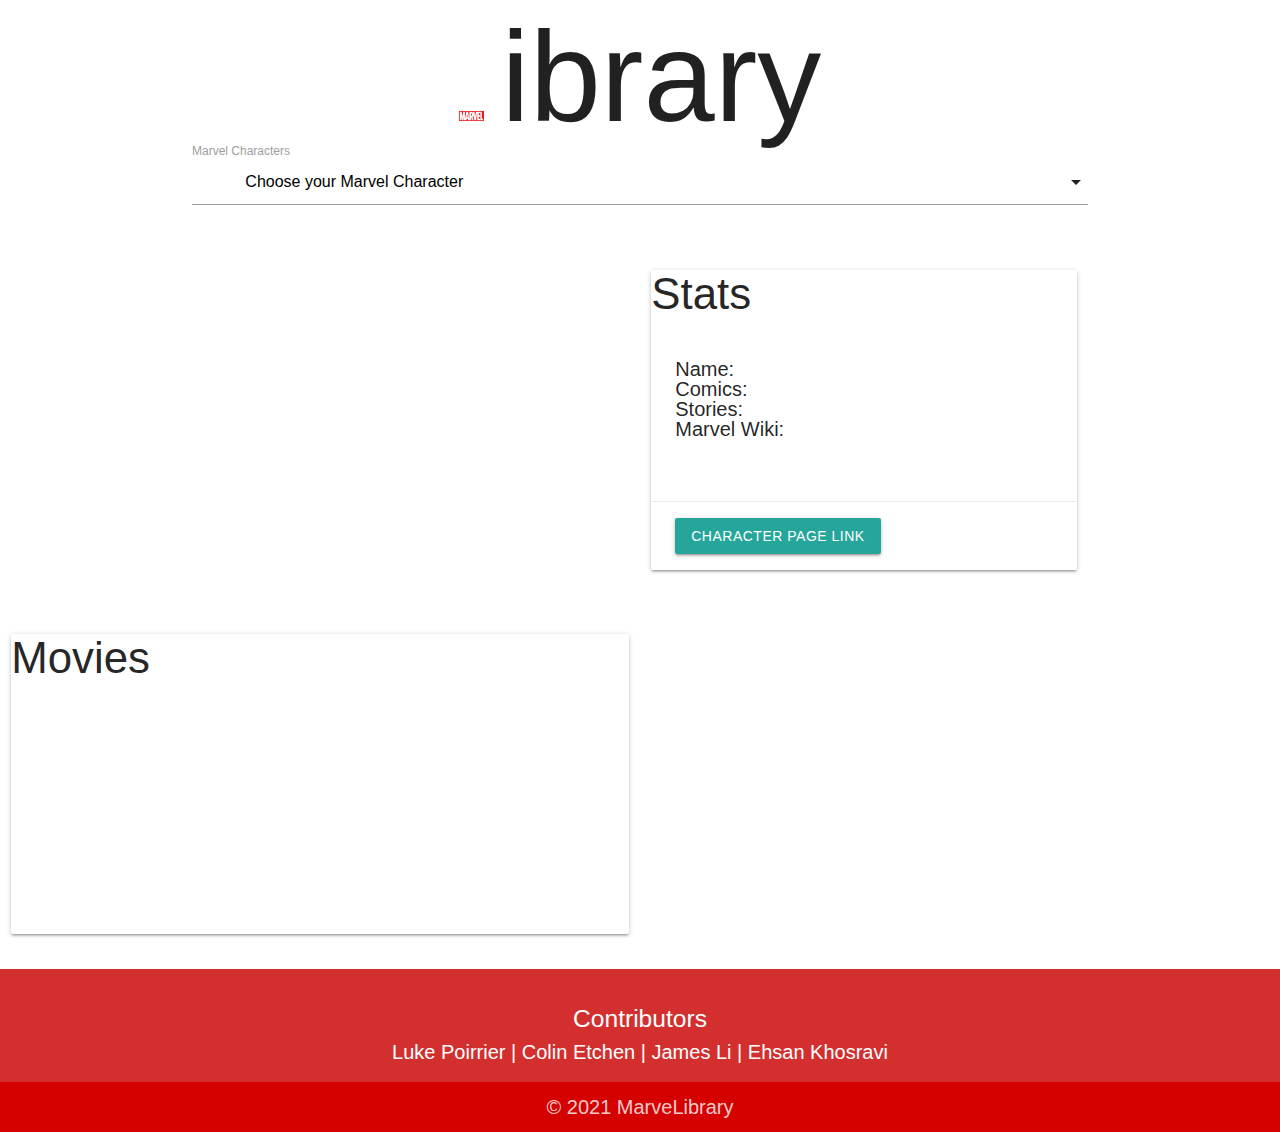
==== index.html @ c74835cb "Rearranged home page. Fix layout issues. fine tune css" ====
<!DOCTYPE html>
<html lang="en">
  <head>
    <meta charset="UTF-8" />
    <meta http-equiv="X-UA-Compatible" content="IE=edge" />
    <meta name="viewport" content="width=device-width, initial-scale=1.0" />
    <!-- Compiled and minified CSS -->
    <link
      rel="stylesheet"
      href="https://cdnjs.cloudflare.com/ajax/libs/materialize/1.0.0/css/materialize.min.css"
    />
    <link rel="stylesheet" href="./assets/css/style.css" />

    <title>Marvel Library</title>
</head>
<body>
    <header>
        <h1> <img src='assets\images\Marvel_Logo.svg.png' width='25vw'/> 
        <span style='font-size: 10vw;' class="flow-text">ibrary</span></h1>
        <link rel="stylesheet" href="https://cdnjs.cloudflare.com/ajax/libs/materialize/1.0.0/css/materialize.min.css">
        <link rel='stylesheet' href='./assets/css/style.css'/>
    </header>

  <body>
    <div class="container">
      <div class="row">
      <div class="input-field s12 m6">
        <select class="icons" onchange="setCharacterData()" id="characterSelect">
          <option value="" disabled selected>
            Choose your Marvel Character
          </option>
          <option
            value="Spider-Man"
            data-icon="./assets/images/icon-spider-man.jpg"
          >
            Spider-Man
          </option>
          <option value="Hulk" data-icon="./assets/images/icon-hulk.jpg">
            Hulk
          </option>
          <option
            value="Captain America"
            data-icon="./assets/images/icon-captain-america.jpg"
          >
            Captain America
          </option>
          <option
            value="Iron Man"
            data-icon="./assets/images/icon-iron-man.jpg"
          >
            Iron Man
          </option>
          <option value="Thanos" data-icon="./assets/images/icon-thanos.jpg">
            Thanos
          </option>
          <option
            value="Wolverine"
            data-icon="./assets/images/icon-wolverine.jpg"
          >
            Wolverine
          </option>
          <option value="Magneto" data-icon="./assets/images/icon-magneto.jpg">
            Magneto
          </option>
          <option
            value="Daredevil"
            data-icon="./assets/images/icon-daredevil.jpg"
          >
            Daredevil
          </option>
          <option
            value="Deadpool"
            data-icon="./assets/images/icon-deadpool.jpg"
          >
            Deadpool
          </option>
          <option value="Thor" data-icon="./assets/images/icon-thor.jpg">
            Thor
          </option>
        </select>
        <label>Marvel Characters</label>
      </div>
    </div>
    <div class="row">
      <div class="col s6">
      
      <!-- <div class="col s6 center center-align"> -->
        <div class="col s12 valign">
          <div class="col s12 m6 center-align offset-s4"><img src="" class="circle responsive-img center-align" id="characterThumbnail"></div>
          <!-- <h2 class="center-align center-block" id="summaryTitle"></h2> -->
        </div>
      <!-- </div> -->
    </div>
    <!-- we put responses from marvel API in this card -->
    <div class="col s12 m6">
      <div class="card small left-align">
        <div class="card-title"><h3>Stats</h3></div>
        <div class="card-content">
          <p>Name: <span class="data1" id="charName"></span></p>
          <p>Comics: <span class="data2" id="charComicCount"></span></p>
          <p>Stories: <span class="data3" id="charStoryCount"></span></p>
          <p>Marvel Wiki: <span class="data4"><a id="charWikiUrl"></a></span>
          </p>
        </div>
        <div class="card-action">
            <!-- we can add link below -->
            <a href="" class="btn" id="characterPageUrl">Character Page Link</a>
          </div>
        </div>
      </div>
    </div>
  </div>
    
    <!-- we put responses from imdb  API in this card -->
    <div class="row">
      <div class="col s12 m6">
        <div class="card small">
            <div class="card-title"><h3>Movies</h3></div>
            <div class="card-content">
              <ul id="movie-list"></ul> 
            </div>
            <!-- Button to display movie list -->
            <!-- <div class="card-action">
              <a class="waves-effect waves-light btn" id="movie-button">Must See Movies from Character</a>
            </div> -->
          </div>
        </div>
      </div>

    <script>
      document.addEventListener("DOMContentLoaded", function () {
        var sel = document.querySelectorAll("select");
        M.FormSelect.init(sel);
      });
    </script>

        <!-- footer -->
        <footer class="page-footer red darken-2">
          <div class="container ">
            <div class="row">
              <h5 class="white-text">Contributors
              </h5>
              <a class="white-text text-lighten-3" href="https://github.com/lukecp5">Luke Poirrier    |</a>
                  <a class="white-text text-lighten-3" href="https://github.com/ColinEtchen">Colin Etchen    |</a>
                  <a class="white-text text-lighten-3" href="https://github.com/jamesgli520">James Li    |</a>
                  <a class="white-text text-lighten-3" href="https://github.com/ekhosr">Ehsan Khosravi   </a>
                
            </div>
          </div>
          <div class="footer-copyright red accent-4">
            <div class="container ">
              © 2021 MarveLibrary
            </div>
          </div>
        </footer>
  </body>
  <script src="https://cdnjs.cloudflare.com/ajax/libs/materialize/1.0.0/js/materialize.min.js"></script>
  <script src="./assets/js/script.js"></script>
</html>
---- assets/css/style.css ----
*{
    /* text-align: center; */
    margin: 0px;
    padding: 0px;
}
/* h1,h2,h3,h4,h5,h6{
  margin: 0;
  padding: 0;
} */
body {
  font-family: "Open Sans", sans-serif;
  font-size: 20px;
  line-height: 1;
}

.container,
header {
  text-align: center;
}
.form {
  display: inline-block;
  margin: 25px;
}
.input,
.dropwdown {
  background: transparent;
  color: #000000;
  border-left: 1px solid black;
  padding: 10px;
  border-radius: 10px;
}

.label {
  border-bottom: 1px solid black;
  color: black;
}

#dropDownButton,
#inputTextButton {
  border: 1px solid black;
  background-color: #06aed5;
  color: white;
  font-size: 20px;
}

#dropDownButton:hover,
#inputTextButton:hover {
  font-size: 25px;
  transition: all 0.3s ease-in-out;
}

.select-dropdown {
  height: 200px;
}
    font-size: 25px;
    transition: all 0.3s ease-in-out;
  }

  .card {
    /* width: 110px;
    height: 110px; */
    overflow: hidden;
  }
  .m-0{
    margin: 0;
  }
  .p-0{
    padding: 0;
  }
  #movie-list{
    overflow-y: scroll;
    overflow-x: hidden;
    max-height: 25vh;
  }
  .scroll {
    /* overflow-inline: scroll;
    white-space: pre-line; */
    overflow: scroll;
    text-overflow: ellipsis;
  }
  #characterThumbnail{
    float: none;
    width: 30vw;
  }
  /* ul{
    max-height: 100%;
  } */

  /* ul{
    overflow-y: scroll;
  } */
/* .card{
  max-height: auto;
}

@media screen and (min-width: 480px) {
  .card{
    max-height: auto;
  }
} */
---- assets/css/style.css ----
*{
    /* text-align: center; */
    margin: 0px;
    padding: 0px;
}
/* h1,h2,h3,h4,h5,h6{
  margin: 0;
  padding: 0;
} */
body {
  font-family: "Open Sans", sans-serif;
  font-size: 20px;
  line-height: 1;
}

.container,
header {
  text-align: center;
}
.form {
  display: inline-block;
  margin: 25px;
}
.input,
.dropwdown {
  background: transparent;
  color: #000000;
  border-left: 1px solid black;
  padding: 10px;
  border-radius: 10px;
}

.label {
  border-bottom: 1px solid black;
  color: black;
}

#dropDownButton,
#inputTextButton {
  border: 1px solid black;
  background-color: #06aed5;
  color: white;
  font-size: 20px;
}

#dropDownButton:hover,
#inputTextButton:hover {
  font-size: 25px;
  transition: all 0.3s ease-in-out;
}

.select-dropdown {
  height: 200px;
}
    font-size: 25px;
    transition: all 0.3s ease-in-out;
  }

  .card {
    /* width: 110px;
    height: 110px; */
    overflow: hidden;
  }
  .m-0{
    margin: 0;
  }
  .p-0{
    padding: 0;
  }
  #movie-list{
    overflow-y: scroll;
    overflow-x: hidden;
    max-height: 25vh;
  }
  .scroll {
    /* overflow-inline: scroll;
    white-space: pre-line; */
    overflow: scroll;
    text-overflow: ellipsis;
  }
  #characterThumbnail{
    float: none;
    width: 30vw;
  }
  /* ul{
    max-height: 100%;
  } */

  /* ul{
    overflow-y: scroll;
  } */
/* .card{
  max-height: auto;
}

@media screen and (min-width: 480px) {
  .card{
    max-height: auto;
  }
} */
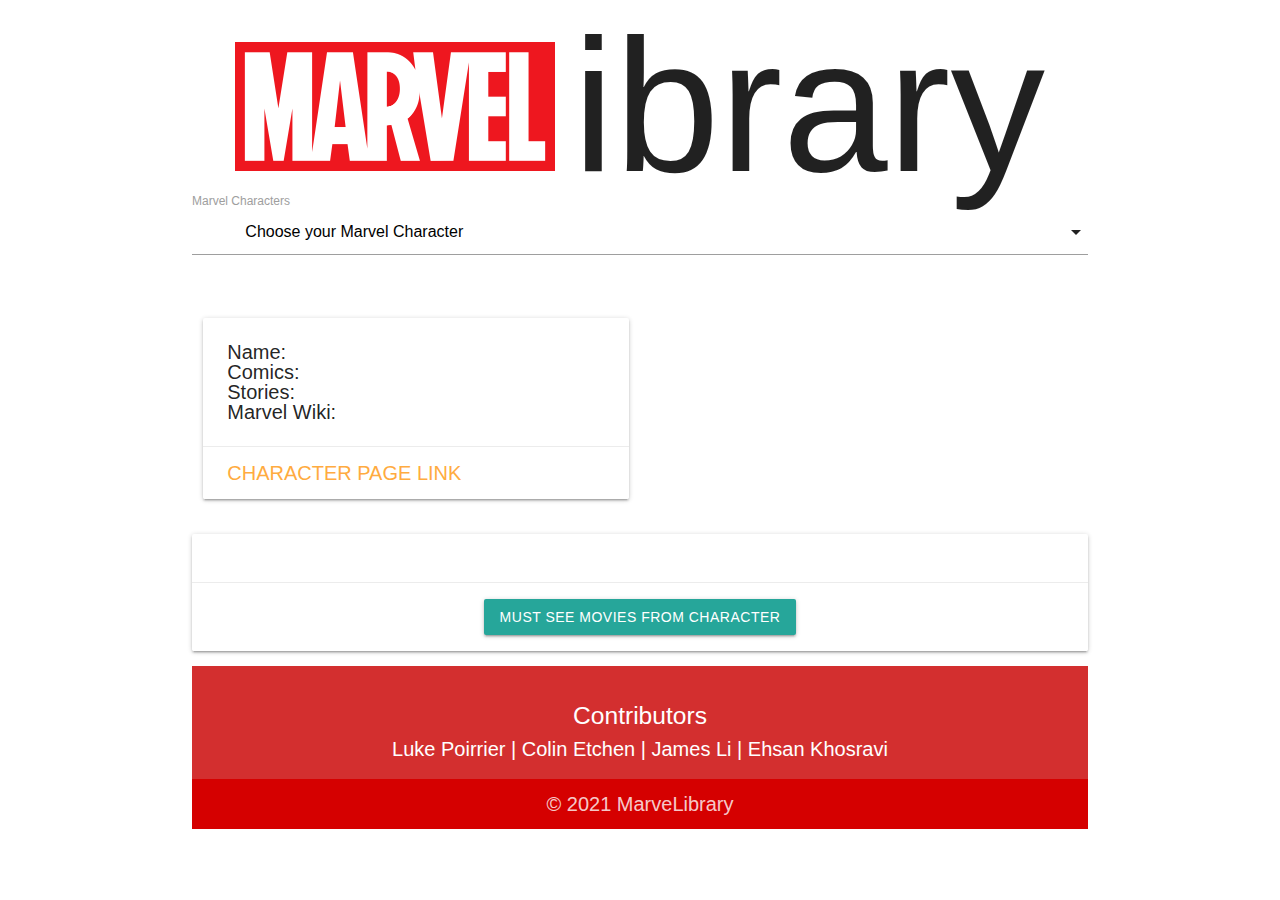
==== commit a5016790: "Readme Updated, needs logo and screenshot of deployd application" ====
--- a/index.html
+++ b/index.html
@@ -15,8 +15,8 @@
 </head>
 <body>
     <header>
-        <h1> <img src='assets\images\Marvel_Logo.svg.png' width='25vw'/> 
-        <span style='font-size: 10vw;' class="flow-text">ibrary</span></h1>
+        <h1> <img src='assets\images\Marvel_Logo.svg.png' width='25%'/> 
+        <span style='font-size: 300%;'>ibrary</span></h1>
         <link rel="stylesheet" href="https://cdnjs.cloudflare.com/ajax/libs/materialize/1.0.0/css/materialize.min.css">
         <link rel='stylesheet' href='./assets/css/style.css'/>
     </header>
@@ -82,51 +82,49 @@
       </div>
     </div>
     <div class="row">
-      <div class="col s6">
-      
-      <!-- <div class="col s6 center center-align"> -->
-        <div class="col s12 valign">
-          <div class="col s12 m6 center-align offset-s4"><img src="" class="circle responsive-img center-align" id="characterThumbnail"></div>
-          <!-- <h2 class="center-align center-block" id="summaryTitle"></h2> -->
+
+    </div>
+      <!-- we put responses from marvel API in this card -->
+      <div class="row">
+        <div class="col s12 m6">
+          <div class="card left-align">
+            <div class="card-title"></div>
+            <div class="card-content">
+              <p>Name: <span class="data1" id="charName"></span></p>
+              <p>Comics: <span class="data2" id="charComicCount"></span></p>
+              <p>Stories: <span class="data3" id="charStoryCount"></span></p>
+              <p>Marvel Wiki: <span class="data4"><a id="charWikiUrl"></a></span>
+              </p>
+            </div>
+            <div class="card-action">
+            <!-- we can add link below -->
+              <a href="" id="characterPageUrl">Character Page Link</a>
+            </div>
+          </div>
         </div>
-      <!-- </div> -->
-    </div>
-    <!-- we put responses from marvel API in this card -->
-    <div class="col s12 m6">
-      <div class="card small left-align">
-        <div class="card-title"><h3>Stats</h3></div>
-        <div class="card-content">
-          <p>Name: <span class="data1" id="charName"></span></p>
-          <p>Comics: <span class="data2" id="charComicCount"></span></p>
-          <p>Stories: <span class="data3" id="charStoryCount"></span></p>
-          <p>Marvel Wiki: <span class="data4"><a id="charWikiUrl"></a></span>
-          </p>
+        <div class="col s12 m6 center center-align">
+          <div class="row center-align">
+            <div class="col s4 center-align center-block offset-s4"><img src="" class="s3 circle responsive-img center-align" id="characterThumbnail"></div>
+          <div class="col s12">
+            <h1 class="center-align center-block" id="summaryTitle"></h1>
+          </div>
         </div>
-        <div class="card-action">
-            <!-- we can add link below -->
-            <a href="" class="btn" id="characterPageUrl">Character Page Link</a>
+        
+        </div>
+         <!-- we put responses from imdb  API in this card -->
+
+      </div>
+      <div class="col s12 m6">
+        <div class="card">
+          <div class="card-content">
+            <p class="scroll" id="movie-list"></p> 
+          </div>
+          <!-- Button to display movie list -->
+          <div class="card-action">
+            <a class="waves-effect waves-light btn" id="movie-button">Must See Movies from Character</a>
           </div>
         </div>
       </div>
-    </div>
-  </div>
-    
-    <!-- we put responses from imdb  API in this card -->
-    <div class="row">
-      <div class="col s12 m6">
-        <div class="card small">
-            <div class="card-title"><h3>Movies</h3></div>
-            <div class="card-content">
-              <ul id="movie-list"></ul> 
-            </div>
-            <!-- Button to display movie list -->
-            <!-- <div class="card-action">
-              <a class="waves-effect waves-light btn" id="movie-button">Must See Movies from Character</a>
-            </div> -->
-          </div>
-        </div>
-      </div>
-
     <script>
       document.addEventListener("DOMContentLoaded", function () {
         var sel = document.querySelectorAll("select");
--- a/assets/css/style.css
+++ b/assets/css/style.css
@@ -1,12 +1,7 @@
 *{
     /* text-align: center; */
-    margin: 0px;
-    padding: 0px;
 }
-/* h1,h2,h3,h4,h5,h6{
-  margin: 0;
-  padding: 0;
-} */
+
 body {
   font-family: "Open Sans", sans-serif;
   font-size: 20px;
@@ -57,44 +52,14 @@
   }
 
   .card {
-    /* width: 110px;
-    height: 110px; */
-    overflow: hidden;
-  }
-  .m-0{
-    margin: 0;
-  }
-  .p-0{
-    padding: 0;
-  }
-  #movie-list{
-    overflow-y: scroll;
-    overflow-x: hidden;
-    max-height: 25vh;
+    width: 110px;
+    height: 110px;
   }
   .scroll {
-    /* overflow-inline: scroll;
-    white-space: pre-line; */
     overflow: scroll;
-    text-overflow: ellipsis;
+    overflow-x: hidden;
   }
   #characterThumbnail{
     float: none;
     width: 30vw;
   }
-  /* ul{
-    max-height: 100%;
-  } */
-
-  /* ul{
-    overflow-y: scroll;
-  } */
-/* .card{
-  max-height: auto;
-}
-
-@media screen and (min-width: 480px) {
-  .card{
-    max-height: auto;
-  }
-} */--- a/assets/css/style.css
+++ b/assets/css/style.css
@@ -1,12 +1,7 @@
 *{
     /* text-align: center; */
-    margin: 0px;
-    padding: 0px;
 }
-/* h1,h2,h3,h4,h5,h6{
-  margin: 0;
-  padding: 0;
-} */
+
 body {
   font-family: "Open Sans", sans-serif;
   font-size: 20px;
@@ -57,44 +52,14 @@
   }
 
   .card {
-    /* width: 110px;
-    height: 110px; */
-    overflow: hidden;
-  }
-  .m-0{
-    margin: 0;
-  }
-  .p-0{
-    padding: 0;
-  }
-  #movie-list{
-    overflow-y: scroll;
-    overflow-x: hidden;
-    max-height: 25vh;
+    width: 110px;
+    height: 110px;
   }
   .scroll {
-    /* overflow-inline: scroll;
-    white-space: pre-line; */
     overflow: scroll;
-    text-overflow: ellipsis;
+    overflow-x: hidden;
   }
   #characterThumbnail{
     float: none;
     width: 30vw;
   }
-  /* ul{
-    max-height: 100%;
-  } */
-
-  /* ul{
-    overflow-y: scroll;
-  } */
-/* .card{
-  max-height: auto;
-}
-
-@media screen and (min-width: 480px) {
-  .card{
-    max-height: auto;
-  }
-} */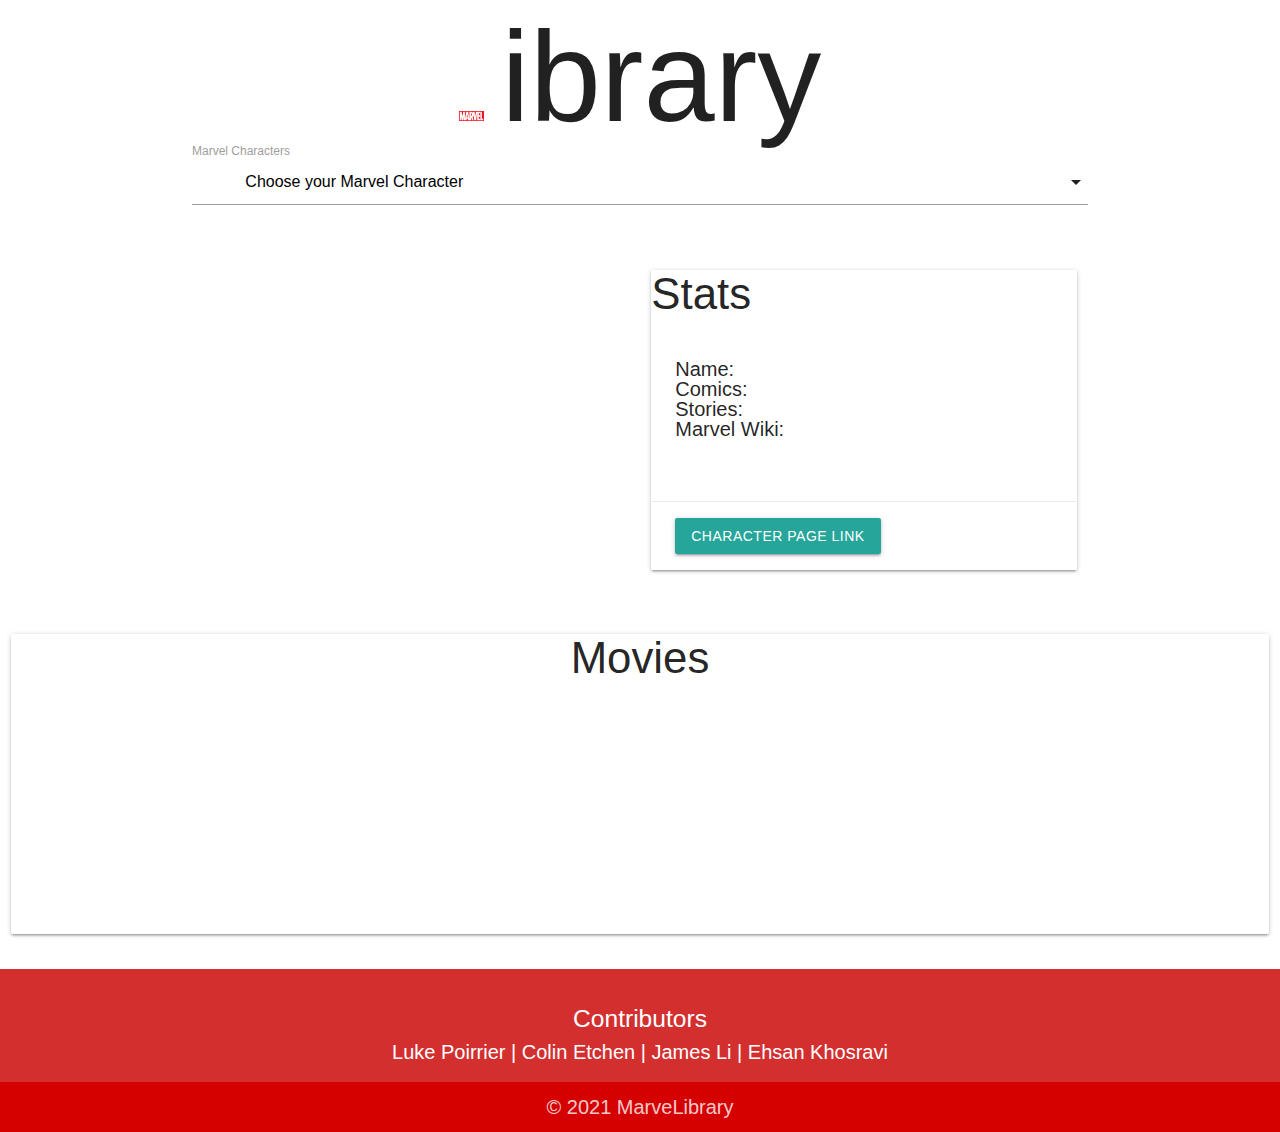
==== commit 40a93f0e: "Rearranged home page, fixed javascript glitches" ====
--- a/index.html
+++ b/index.html
@@ -15,8 +15,8 @@
 </head>
 <body>
     <header>
-        <h1> <img src='assets\images\Marvel_Logo.svg.png' width='25%'/> 
-        <span style='font-size: 300%;'>ibrary</span></h1>
+        <h1> <img src='assets\images\Marvel_Logo.svg.png' width='25vw'/> 
+        <span style='font-size: 10vw;' class="flow-text">ibrary</span></h1>
         <link rel="stylesheet" href="https://cdnjs.cloudflare.com/ajax/libs/materialize/1.0.0/css/materialize.min.css">
         <link rel='stylesheet' href='./assets/css/style.css'/>
     </header>
@@ -82,49 +82,51 @@
       </div>
     </div>
     <div class="row">
-
+      <div class="col s6">
+      
+      <!-- <div class="col s6 center center-align"> -->
+        <div class="col s12 valign center-align">
+          <div class="col s12 m6 center-align offset-s4"><img src="" class="circle responsive-img center-align" id="characterThumbnail"></div>
+          <!-- <h2 class="center-align center-block" id="summaryTitle"></h2> -->
+        </div>
+      <!-- </div> -->
     </div>
-      <!-- we put responses from marvel API in this card -->
-      <div class="row">
-        <div class="col s12 m6">
-          <div class="card left-align">
-            <div class="card-title"></div>
-            <div class="card-content">
-              <p>Name: <span class="data1" id="charName"></span></p>
-              <p>Comics: <span class="data2" id="charComicCount"></span></p>
-              <p>Stories: <span class="data3" id="charStoryCount"></span></p>
-              <p>Marvel Wiki: <span class="data4"><a id="charWikiUrl"></a></span>
-              </p>
-            </div>
-            <div class="card-action">
+    <!-- we put responses from marvel API in this card -->
+    <div class="col s12 m6 center-align">
+      <div class="card small left-align">
+        <div class="card-title"><h3>Stats</h3></div>
+        <div class="card-content">
+          <p>Name: <span class="data1" id="charName"></span></p>
+          <p>Comics: <span class="data2" id="charComicCount"></span></p>
+          <p>Stories: <span class="data3" id="charStoryCount"></span></p>
+          <p>Marvel Wiki: <span class="data4"><a id="charWikiUrl"></a></span>
+          </p>
+        </div>
+        <div class="card-action">
             <!-- we can add link below -->
-              <a href="" id="characterPageUrl">Character Page Link</a>
-            </div>
-          </div>
-        </div>
-        <div class="col s12 m6 center center-align">
-          <div class="row center-align">
-            <div class="col s4 center-align center-block offset-s4"><img src="" class="s3 circle responsive-img center-align" id="characterThumbnail"></div>
-          <div class="col s12">
-            <h1 class="center-align center-block" id="summaryTitle"></h1>
-          </div>
-        </div>
-        
-        </div>
-         <!-- we put responses from imdb  API in this card -->
-
-      </div>
-      <div class="col s12 m6">
-        <div class="card">
-          <div class="card-content">
-            <p class="scroll" id="movie-list"></p> 
-          </div>
-          <!-- Button to display movie list -->
-          <div class="card-action">
-            <a class="waves-effect waves-light btn" id="movie-button">Must See Movies from Character</a>
+            <a href="" class="btn" id="characterPageUrl">Character Page Link</a>
           </div>
         </div>
       </div>
+    </div>
+  </div>
+    
+    <!-- we put responses from imdb  API in this card -->
+    <div class="row">
+      <div class="col s12 center-align">
+        <div class="card small">
+            <div class="card-title"><h3>Movies</h3></div>
+            <div class="card-content">
+              <ul id="movie-list"></ul> 
+            </div>
+            <!-- Button to display movie list -->
+            <!-- <div class="card-action">
+              <a class="waves-effect waves-light btn" id="movie-button">Must See Movies from Character</a>
+            </div> -->
+          </div>
+        </div>
+      </div>
+
     <script>
       document.addEventListener("DOMContentLoaded", function () {
         var sel = document.querySelectorAll("select");
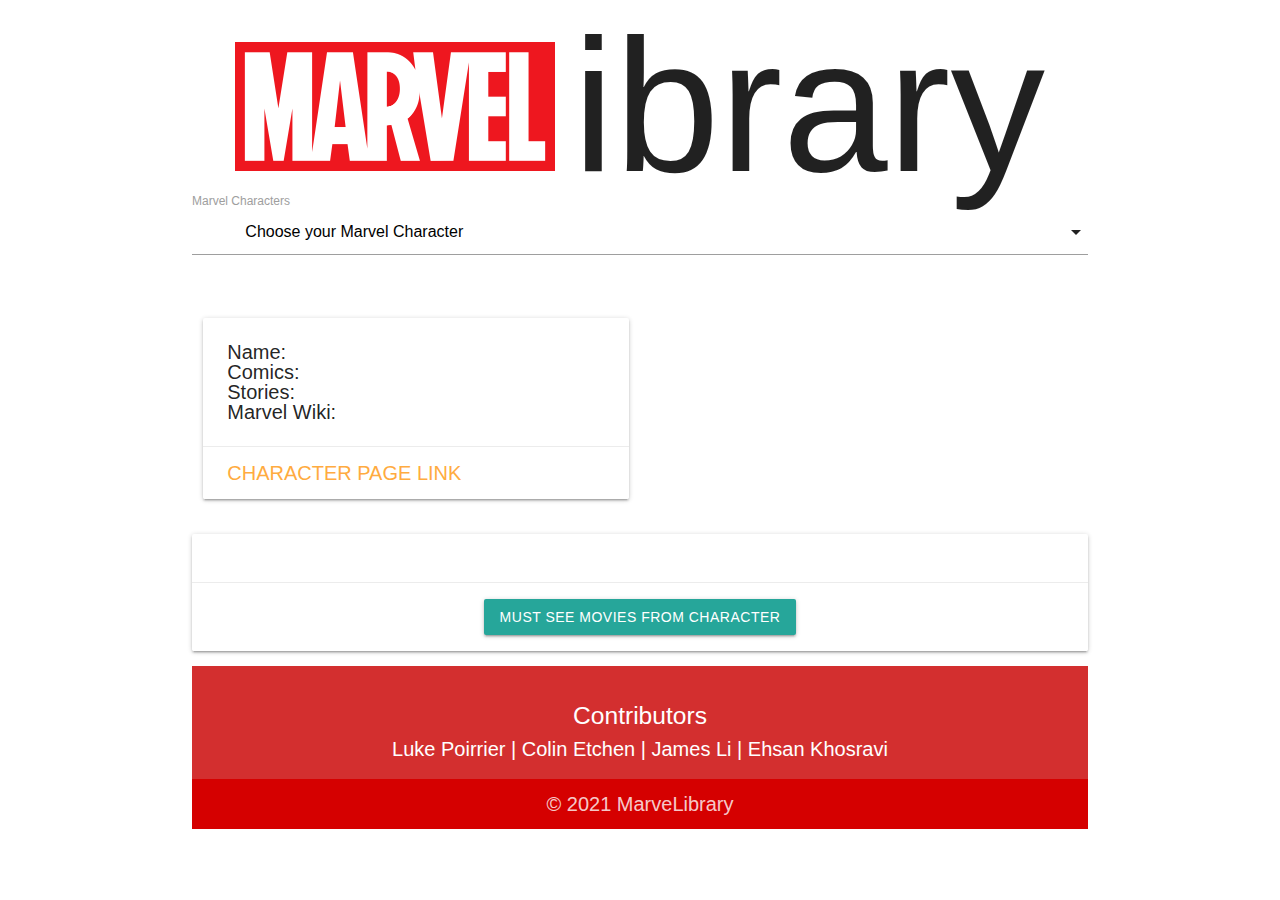
==== commit d64c3ae0: "Merge pull request #20 from lukecp5/ehsan-readme" ====
--- a/index.html
+++ b/index.html
@@ -15,8 +15,8 @@
 </head>
 <body>
     <header>
-        <h1> <img src='assets\images\Marvel_Logo.svg.png' width='25vw'/> 
-        <span style='font-size: 10vw;' class="flow-text">ibrary</span></h1>
+        <h1> <img src='assets\images\Marvel_Logo.svg.png' width='25%'/> 
+        <span style='font-size: 300%;'>ibrary</span></h1>
         <link rel="stylesheet" href="https://cdnjs.cloudflare.com/ajax/libs/materialize/1.0.0/css/materialize.min.css">
         <link rel='stylesheet' href='./assets/css/style.css'/>
     </header>
@@ -82,51 +82,49 @@
       </div>
     </div>
     <div class="row">
-      <div class="col s6">
-      
-      <!-- <div class="col s6 center center-align"> -->
-        <div class="col s12 valign center-align">
-          <div class="col s12 m6 center-align offset-s4"><img src="" class="circle responsive-img center-align" id="characterThumbnail"></div>
-          <!-- <h2 class="center-align center-block" id="summaryTitle"></h2> -->
+
+    </div>
+      <!-- we put responses from marvel API in this card -->
+      <div class="row">
+        <div class="col s12 m6">
+          <div class="card left-align">
+            <div class="card-title"></div>
+            <div class="card-content">
+              <p>Name: <span class="data1" id="charName"></span></p>
+              <p>Comics: <span class="data2" id="charComicCount"></span></p>
+              <p>Stories: <span class="data3" id="charStoryCount"></span></p>
+              <p>Marvel Wiki: <span class="data4"><a id="charWikiUrl"></a></span>
+              </p>
+            </div>
+            <div class="card-action">
+            <!-- we can add link below -->
+              <a href="" id="characterPageUrl">Character Page Link</a>
+            </div>
+          </div>
         </div>
-      <!-- </div> -->
-    </div>
-    <!-- we put responses from marvel API in this card -->
-    <div class="col s12 m6 center-align">
-      <div class="card small left-align">
-        <div class="card-title"><h3>Stats</h3></div>
-        <div class="card-content">
-          <p>Name: <span class="data1" id="charName"></span></p>
-          <p>Comics: <span class="data2" id="charComicCount"></span></p>
-          <p>Stories: <span class="data3" id="charStoryCount"></span></p>
-          <p>Marvel Wiki: <span class="data4"><a id="charWikiUrl"></a></span>
-          </p>
+        <div class="col s12 m6 center center-align">
+          <div class="row center-align">
+            <div class="col s4 center-align center-block offset-s4"><img src="" class="s3 circle responsive-img center-align" id="characterThumbnail"></div>
+          <div class="col s12">
+            <h1 class="center-align center-block" id="summaryTitle"></h1>
+          </div>
         </div>
-        <div class="card-action">
-            <!-- we can add link below -->
-            <a href="" class="btn" id="characterPageUrl">Character Page Link</a>
+        
+        </div>
+         <!-- we put responses from imdb  API in this card -->
+
+      </div>
+      <div class="col s12 m6">
+        <div class="card">
+          <div class="card-content">
+            <p class="scroll" id="movie-list"></p> 
+          </div>
+          <!-- Button to display movie list -->
+          <div class="card-action">
+            <a class="waves-effect waves-light btn" id="movie-button">Must See Movies from Character</a>
           </div>
         </div>
       </div>
-    </div>
-  </div>
-    
-    <!-- we put responses from imdb  API in this card -->
-    <div class="row">
-      <div class="col s12 center-align">
-        <div class="card small">
-            <div class="card-title"><h3>Movies</h3></div>
-            <div class="card-content">
-              <ul id="movie-list"></ul> 
-            </div>
-            <!-- Button to display movie list -->
-            <!-- <div class="card-action">
-              <a class="waves-effect waves-light btn" id="movie-button">Must See Movies from Character</a>
-            </div> -->
-          </div>
-        </div>
-      </div>
-
     <script>
       document.addEventListener("DOMContentLoaded", function () {
         var sel = document.querySelectorAll("select");
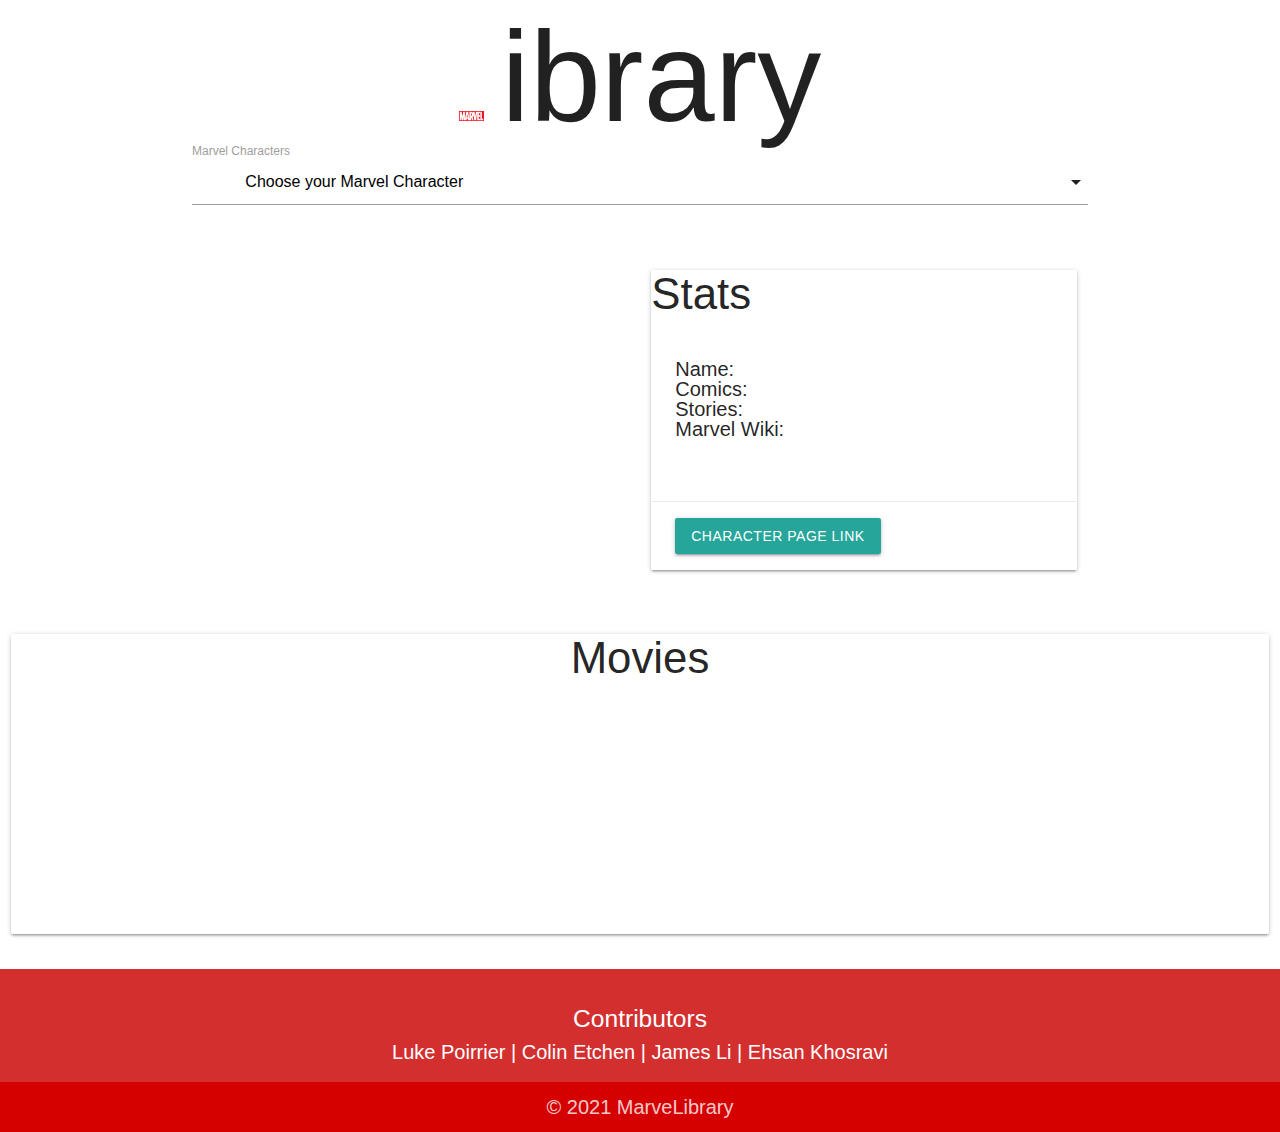
==== commit d5fcc871: "Merge branch 'main' into index-updates" ====
--- a/index.html
+++ b/index.html
@@ -15,8 +15,8 @@
 </head>
 <body>
     <header>
-        <h1> <img src='assets\images\Marvel_Logo.svg.png' width='25%'/> 
-        <span style='font-size: 300%;'>ibrary</span></h1>
+        <h1> <img src='assets\images\Marvel_Logo.svg.png' width='25vw'/> 
+        <span style='font-size: 10vw;' class="flow-text">ibrary</span></h1>
         <link rel="stylesheet" href="https://cdnjs.cloudflare.com/ajax/libs/materialize/1.0.0/css/materialize.min.css">
         <link rel='stylesheet' href='./assets/css/style.css'/>
     </header>
@@ -81,47 +81,47 @@
         <label>Marvel Characters</label>
       </div>
     </div>
-    <div class="row">
-
+    <div class="row">      <div class="col s6">
+      
+      <!-- <div class="col s6 center center-align"> -->
+        <div class="col s12 valign center-align">
+          <div class="col s12 m6 center-align offset-s4"><img src="" class="circle responsive-img center-align" id="characterThumbnail"></div>
+          <!-- <h2 class="center-align center-block" id="summaryTitle"></h2> -->
+        </div>
+      <!-- </div> -->
     </div>
-      <!-- we put responses from marvel API in this card -->
-      <div class="row">
-        <div class="col s12 m6">
-          <div class="card left-align">
-            <div class="card-title"></div>
-            <div class="card-content">
-              <p>Name: <span class="data1" id="charName"></span></p>
-              <p>Comics: <span class="data2" id="charComicCount"></span></p>
-              <p>Stories: <span class="data3" id="charStoryCount"></span></p>
-              <p>Marvel Wiki: <span class="data4"><a id="charWikiUrl"></a></span>
-              </p>
-            </div>
-            <div class="card-action">
+    <!-- we put responses from marvel API in this card -->
+    <div class="col s12 m6 center-align">
+      <div class="card small left-align">
+        <div class="card-title"><h3>Stats</h3></div>
+        <div class="card-content">
+          <p>Name: <span class="data1" id="charName"></span></p>
+          <p>Comics: <span class="data2" id="charComicCount"></span></p>
+          <p>Stories: <span class="data3" id="charStoryCount"></span></p>
+          <p>Marvel Wiki: <span class="data4"><a id="charWikiUrl"></a></span>
+          </p>
+        </div>
+        <div class="card-action">
             <!-- we can add link below -->
-              <a href="" id="characterPageUrl">Character Page Link</a>
-            </div>
+            <a href="" class="btn" id="characterPageUrl">Character Page Link</a>
           </div>
         </div>
-        <div class="col s12 m6 center center-align">
-          <div class="row center-align">
-            <div class="col s4 center-align center-block offset-s4"><img src="" class="s3 circle responsive-img center-align" id="characterThumbnail"></div>
-          <div class="col s12">
-            <h1 class="center-align center-block" id="summaryTitle"></h1>
-          </div>
-        </div>
-        
-        </div>
-         <!-- we put responses from imdb  API in this card -->
-
       </div>
-      <div class="col s12 m6">
-        <div class="card">
-          <div class="card-content">
-            <p class="scroll" id="movie-list"></p> 
-          </div>
-          <!-- Button to display movie list -->
-          <div class="card-action">
-            <a class="waves-effect waves-light btn" id="movie-button">Must See Movies from Character</a>
+    </div>
+  </div>
+    
+    <!-- we put responses from imdb  API in this card -->
+    <div class="row">
+      <div class="col s12 center-align">
+        <div class="card small">
+            <div class="card-title"><h3>Movies</h3></div>
+            <div class="card-content">
+              <ul id="movie-list"></ul> 
+            </div>
+            <!-- Button to display movie list -->
+            <!-- <div class="card-action">
+              <a class="waves-effect waves-light btn" id="movie-button">Must See Movies from Character</a>
+            </div> -->
           </div>
         </div>
       </div>
--- a/assets/css/style.css
+++ b/assets/css/style.css
@@ -1,7 +1,12 @@
 *{
     /* text-align: center; */
+    margin: 0px;
+    padding: 0px;
 }
-
+/* h1,h2,h3,h4,h5,h6{
+  margin: 0;
+  padding: 0;
+} */
 body {
   font-family: "Open Sans", sans-serif;
   font-size: 20px;
@@ -52,10 +57,24 @@
   }
 
   .card {
-    width: 110px;
-    height: 110px;
+    /* width: 110px;
+    height: 110px; */
+    overflow: hidden;
+  }
+  .m-0{
+    margin: 0;
+  }
+  .p-0{
+    padding: 0;
+  }
+  #movie-list{
+    overflow-y: scroll;
+    overflow-x: hidden;
+    max-height: 25vh;
   }
   .scroll {
+    /* overflow-inline: scroll;
+    white-space: pre-line; */
     overflow: scroll;
     overflow-x: hidden;
   }
@@ -63,3 +82,19 @@
     float: none;
     width: 30vw;
   }
+  /* ul{
+    max-height: 100%;
+  } */
+
+  /* ul{
+    overflow-y: scroll;
+  } */
+/* .card{
+  max-height: auto;
+}
+
+@media screen and (min-width: 480px) {
+  .card{
+    max-height: auto;
+  }
+} */--- a/assets/css/style.css
+++ b/assets/css/style.css
@@ -1,7 +1,12 @@
 *{
     /* text-align: center; */
+    margin: 0px;
+    padding: 0px;
 }
-
+/* h1,h2,h3,h4,h5,h6{
+  margin: 0;
+  padding: 0;
+} */
 body {
   font-family: "Open Sans", sans-serif;
   font-size: 20px;
@@ -52,10 +57,24 @@
   }
 
   .card {
-    width: 110px;
-    height: 110px;
+    /* width: 110px;
+    height: 110px; */
+    overflow: hidden;
+  }
+  .m-0{
+    margin: 0;
+  }
+  .p-0{
+    padding: 0;
+  }
+  #movie-list{
+    overflow-y: scroll;
+    overflow-x: hidden;
+    max-height: 25vh;
   }
   .scroll {
+    /* overflow-inline: scroll;
+    white-space: pre-line; */
     overflow: scroll;
     overflow-x: hidden;
   }
@@ -63,3 +82,19 @@
     float: none;
     width: 30vw;
   }
+  /* ul{
+    max-height: 100%;
+  } */
+
+  /* ul{
+    overflow-y: scroll;
+  } */
+/* .card{
+  max-height: auto;
+}
+
+@media screen and (min-width: 480px) {
+  .card{
+    max-height: auto;
+  }
+} */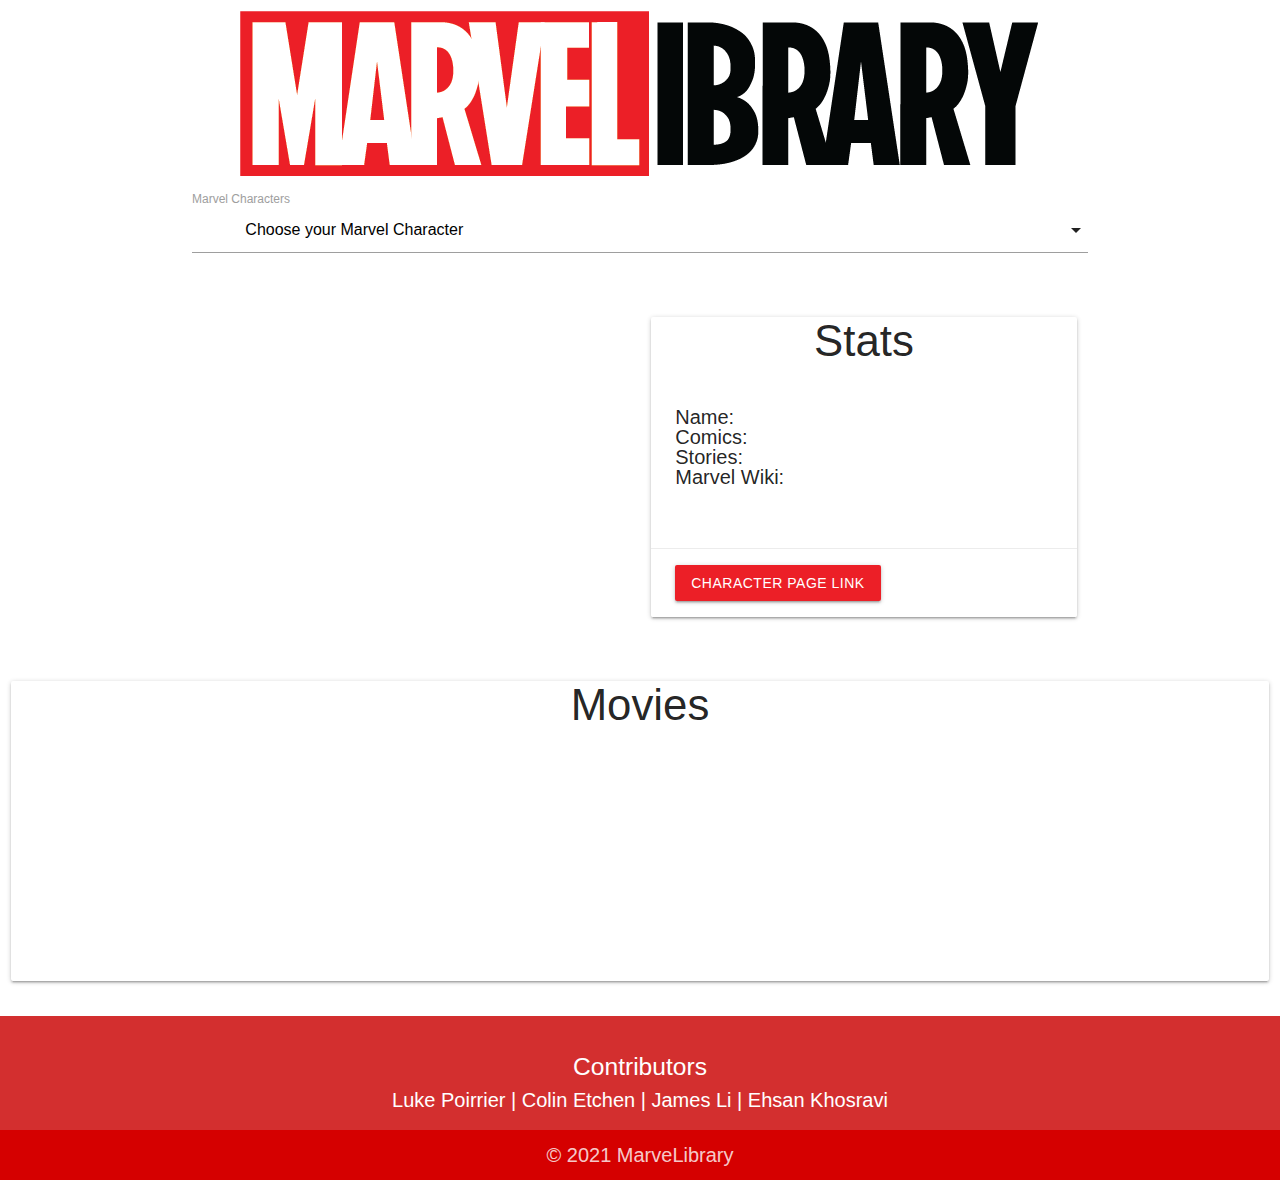
==== commit 8cfd40f3: "Add .svg logo to home page. Fix color of button on home page. Fix stylesheet imports in index.html" ====
--- a/index.html
+++ b/index.html
@@ -10,15 +10,14 @@
       href="https://cdnjs.cloudflare.com/ajax/libs/materialize/1.0.0/css/materialize.min.css"
     />
     <link rel="stylesheet" href="./assets/css/style.css" />
+    <!-- <link rel="stylesheet" href="https://cdnjs.cloudflare.com/ajax/libs/materialize/1.0.0/css/materialize.min.css">
+    <link rel='stylesheet' href='./assets/css/style.css'/> -->
 
     <title>Marvel Library</title>
 </head>
 <body>
     <header>
-        <h1> <img src='assets\images\Marvel_Logo.svg.png' width='25vw'/> 
-        <span style='font-size: 10vw;' class="flow-text">ibrary</span></h1>
-        <link rel="stylesheet" href="https://cdnjs.cloudflare.com/ajax/libs/materialize/1.0.0/css/materialize.min.css">
-        <link rel='stylesheet' href='./assets/css/style.css'/>
+      <img src="./assets/images/marvel-library-logo.png" class="responsive-img">
     </header>
 
   <body>
@@ -93,7 +92,7 @@
     <!-- we put responses from marvel API in this card -->
     <div class="col s12 m6 center-align">
       <div class="card small left-align">
-        <div class="card-title"><h3>Stats</h3></div>
+        <div class="card-title center-align"><h3>Stats</h3></div>
         <div class="card-content">
           <p>Name: <span class="data1" id="charName"></span></p>
           <p>Comics: <span class="data2" id="charComicCount"></span></p>
--- a/assets/css/style.css
+++ b/assets/css/style.css
@@ -82,19 +82,17 @@
     float: none;
     width: 30vw;
   }
-  /* ul{
-    max-height: 100%;
-  } */
 
-  /* ul{
-    overflow-y: scroll;
-  } */
-/* .card{
-  max-height: auto;
-}
+  /* ! ~~~~~~Overrides for materialize default colors ~~~~~~ */
+  
+  .btn{
+  background: #ec1f27 !important;
+  }
 
-@media screen and (min-width: 480px) {
-  .card{
-    max-height: auto;
-  }
-} */+
+
+
+
+
+
+  /* ! ~~~~~~ Media Queries ~~~~~~ */
--- a/assets/css/style.css
+++ b/assets/css/style.css
@@ -82,19 +82,17 @@
     float: none;
     width: 30vw;
   }
-  /* ul{
-    max-height: 100%;
-  } */
 
-  /* ul{
-    overflow-y: scroll;
-  } */
-/* .card{
-  max-height: auto;
-}
+  /* ! ~~~~~~Overrides for materialize default colors ~~~~~~ */
+  
+  .btn{
+  background: #ec1f27 !important;
+  }
 
-@media screen and (min-width: 480px) {
-  .card{
-    max-height: auto;
-  }
-} */+
+
+
+
+
+
+  /* ! ~~~~~~ Media Queries ~~~~~~ */
